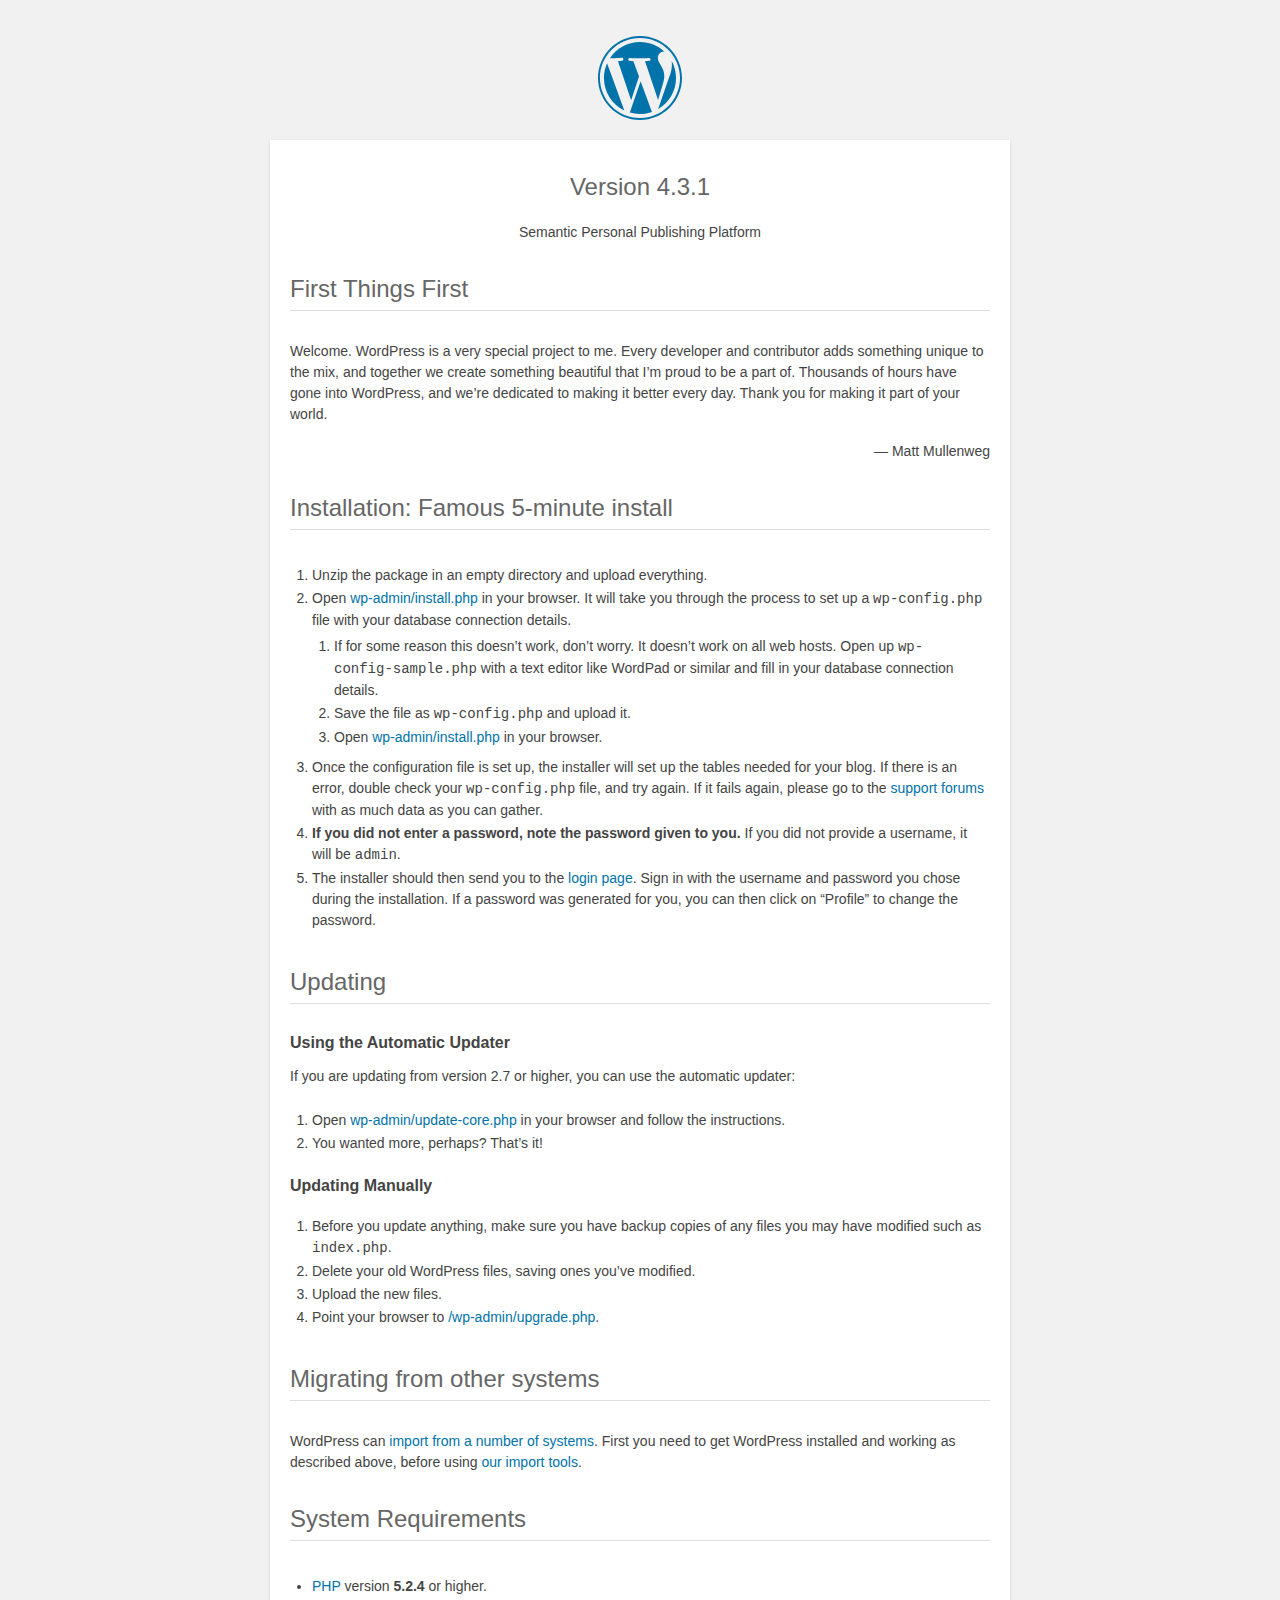
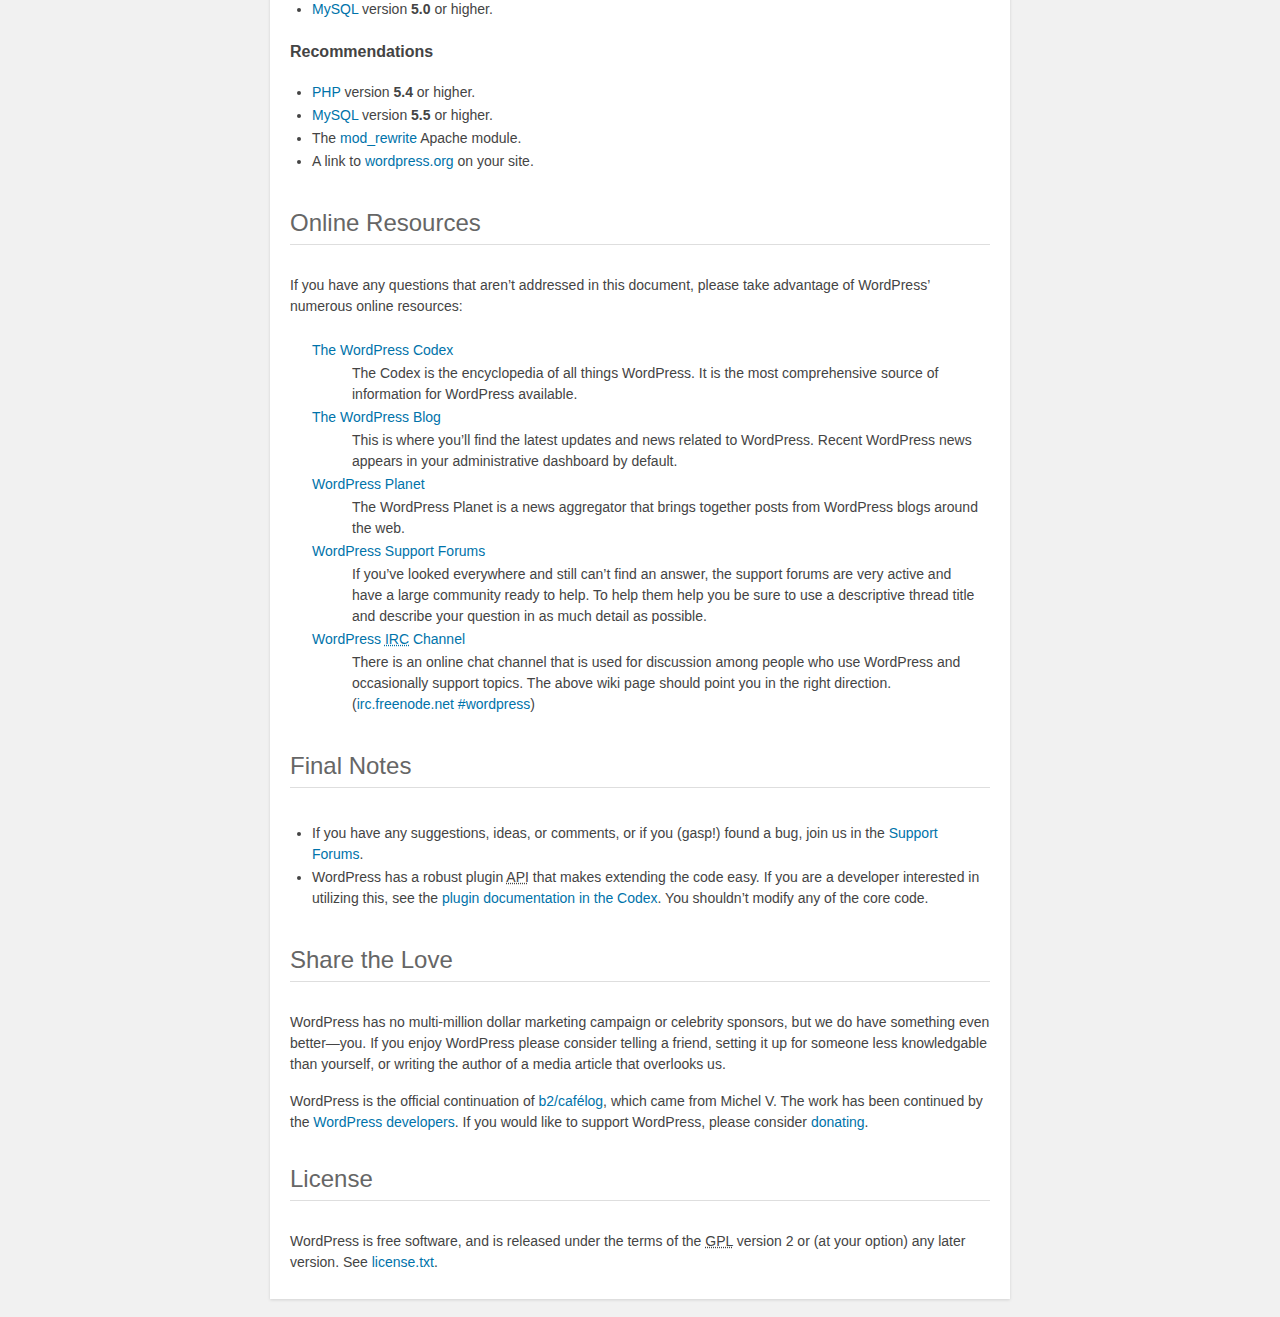
==== public_html/readme.html @ e3b69985 "ori source" ====
<!DOCTYPE html>
<html>
<head>
	<meta name="viewport" content="width=device-width" />
	<meta http-equiv="Content-Type" content="text/html; charset=utf-8" />
	<title>WordPress &#8250; ReadMe</title>
	<link rel="stylesheet" href="wp-admin/css/install.css?ver=20100228" type="text/css" />
</head>
<body>
<h1 id="logo">
	<a href="https://wordpress.org/"><img alt="WordPress" src="wp-admin/images/wordpress-logo.png" /></a>
	<br /> Version 4.3.1
</h1>
<p style="text-align: center">Semantic Personal Publishing Platform</p>

<h1>First Things First</h1>
<p>Welcome. WordPress is a very special project to me. Every developer and contributor adds something unique to the mix, and together we create something beautiful that I&#8217;m proud to be a part of. Thousands of hours have gone into WordPress, and we&#8217;re dedicated to making it better every day. Thank you for making it part of your world.</p>
<p style="text-align: right">&#8212; Matt Mullenweg</p>

<h1>Installation: Famous 5-minute install</h1>
<ol>
	<li>Unzip the package in an empty directory and upload everything.</li>
	<li>Open <span class="file"><a href="wp-admin/install.php">wp-admin/install.php</a></span> in your browser. It will take you through the process to set up a <code>wp-config.php</code> file with your database connection details.
		<ol>
			<li>If for some reason this doesn&#8217;t work, don&#8217;t worry. It doesn&#8217;t work on all web hosts. Open up <code>wp-config-sample.php</code> with a text editor like WordPad or similar and fill in your database connection details.</li>
			<li>Save the file as <code>wp-config.php</code> and upload it.</li>
			<li>Open <span class="file"><a href="wp-admin/install.php">wp-admin/install.php</a></span> in your browser.</li>
		</ol>
	</li>
	<li>Once the configuration file is set up, the installer will set up the tables needed for your blog. If there is an error, double check your <code>wp-config.php</code> file, and try again. If it fails again, please go to the <a href="https://wordpress.org/support/" title="WordPress support">support forums</a> with as much data as you can gather.</li>
	<li><strong>If you did not enter a password, note the password given to you.</strong> If you did not provide a username, it will be <code>admin</code>.</li>
	<li>The installer should then send you to the <a href="wp-login.php">login page</a>. Sign in with the username and password you chose during the installation. If a password was generated for you, you can then click on &#8220;Profile&#8221; to change the password.</li>
</ol>

<h1>Updating</h1>
<h2>Using the Automatic Updater</h2>
<p>If you are updating from version 2.7 or higher, you can use the automatic updater:</p>
<ol>
	<li>Open <span class="file"><a href="wp-admin/update-core.php">wp-admin/update-core.php</a></span> in your browser and follow the instructions.</li>
	<li>You wanted more, perhaps? That&#8217;s it!</li>
</ol>

<h2>Updating Manually</h2>
<ol>
	<li>Before you update anything, make sure you have backup copies of any files you may have modified such as <code>index.php</code>.</li>
	<li>Delete your old WordPress files, saving ones you&#8217;ve modified.</li>
	<li>Upload the new files.</li>
	<li>Point your browser to <span class="file"><a href="wp-admin/upgrade.php">/wp-admin/upgrade.php</a>.</span></li>
</ol>

<h1>Migrating from other systems</h1>
<p>WordPress can <a href="https://codex.wordpress.org/Importing_Content">import from a number of systems</a>. First you need to get WordPress installed and working as described above, before using <a href="wp-admin/import.php" title="Import to WordPress">our import tools</a>.</p>

<h1>System Requirements</h1>
<ul>
	<li><a href="http://php.net/">PHP</a> version <strong>5.2.4</strong> or higher.</li>
	<li><a href="http://www.mysql.com/">MySQL</a> version <strong>5.0</strong> or higher.</li>
</ul>

<h2>Recommendations</h2>
<ul>
	<li><a href="http://php.net/">PHP</a> version <strong>5.4</strong> or higher.</li>
	<li><a href="http://www.mysql.com/">MySQL</a> version <strong>5.5</strong> or higher.</li>
	<li>The <a href="http://httpd.apache.org/docs/2.2/mod/mod_rewrite.html">mod_rewrite</a> Apache module.</li>
	<li>A link to <a href="https://wordpress.org/">wordpress.org</a> on your site.</li>
</ul>

<h1>Online Resources</h1>
<p>If you have any questions that aren&#8217;t addressed in this document, please take advantage of WordPress&#8217; numerous online resources:</p>
<dl>
	<dt><a href="https://codex.wordpress.org/">The WordPress Codex</a></dt>
		<dd>The Codex is the encyclopedia of all things WordPress. It is the most comprehensive source of information for WordPress available.</dd>
	<dt><a href="https://wordpress.org/news/">The WordPress Blog</a></dt>
		<dd>This is where you&#8217;ll find the latest updates and news related to WordPress. Recent WordPress news appears in your administrative dashboard by default.</dd>
	<dt><a href="https://planet.wordpress.org/">WordPress Planet</a></dt>
		<dd>The WordPress Planet is a news aggregator that brings together posts from WordPress blogs around the web.</dd>
	<dt><a href="https://wordpress.org/support/">WordPress Support Forums</a></dt>
		<dd>If you&#8217;ve looked everywhere and still can&#8217;t find an answer, the support forums are very active and have a large community ready to help. To help them help you be sure to use a descriptive thread title and describe your question in as much detail as possible.</dd>
	<dt><a href="https://codex.wordpress.org/IRC">WordPress <abbr title="Internet Relay Chat">IRC</abbr> Channel</a></dt>
		<dd>There is an online chat channel that is used for discussion among people who use WordPress and occasionally support topics. The above wiki page should point you in the right direction. (<a href="irc://irc.freenode.net/wordpress">irc.freenode.net #wordpress</a>)</dd>
</dl>

<h1>Final Notes</h1>
<ul>
	<li>If you have any suggestions, ideas, or comments, or if you (gasp!) found a bug, join us in the <a href="https://wordpress.org/support/">Support Forums</a>.</li>
	<li>WordPress has a robust plugin <abbr title="application programming interface">API</abbr> that makes extending the code easy. If you are a developer interested in utilizing this, see the <a href="https://codex.wordpress.org/Plugin_API" title="WordPress plugin API">plugin documentation in the Codex</a>. You shouldn&#8217;t modify any of the core code.</li>
</ul>

<h1>Share the Love</h1>
<p>WordPress has no multi-million dollar marketing campaign or celebrity sponsors, but we do have something even better&#8212;you. If you enjoy WordPress please consider telling a friend, setting it up for someone less knowledgable than yourself, or writing the author of a media article that overlooks us.</p>

<p>WordPress is the official continuation of <a href="http://cafelog.com/">b2/caf&#233;log</a>, which came from Michel V. The work has been continued by the <a href="https://wordpress.org/about/">WordPress developers</a>. If you would like to support WordPress, please consider <a href="https://wordpress.org/donate/" title="Donate to WordPress">donating</a>.</p>

<h1>License</h1>
<p>WordPress is free software, and is released under the terms of the <abbr title="GNU General Public License">GPL</abbr> version 2 or (at your option) any later version. See <a href="license.txt">license.txt</a>.</p>

</body>
</html>
---- public_html/wp-admin/css/install.css ----
html {
	background: #f1f1f1;
	margin: 0 20px;
}

body {
	background: #fff;
	color: #444;
	font-family: "Open Sans", sans-serif;
	margin: 140px auto 25px;
	padding: 20px 20px 10px 20px;
	max-width: 700px;
	-webkit-font-smoothing: subpixel-antialiased;
	-webkit-box-shadow: 0 1px 3px rgba(0,0,0,0.13);
	box-shadow: 0 1px 3px rgba(0,0,0,0.13);
}

a {
	color: #0073aa;
	text-decoration: none;
}

a:hover {
	color: #00a0d2;
}

h1 {
	border-bottom: 1px solid #dedede;
	clear: both;
	color: #666;
	font-size: 24px;
	margin: 30px 0;
	padding: 0;
	padding-bottom: 7px;
	font-weight: normal;
}

h2 {
	font-size: 16px;
}

p, li, dd, dt {
	padding-bottom: 2px;
	font-size: 14px;
	line-height: 1.5;
}

code, .code {
	font-family: Consolas, Monaco, monospace;
}

ul, ol, dl {
	padding: 5px 5px 5px 22px;
}

a img {
	border:0
}
abbr {
	border: 0;
	font-variant: normal;
}

label {
	cursor: pointer;
}

#logo {
	margin: 6px 0 14px 0;
	border-bottom: none;
	text-align:center
}
#logo a {
	background-image: url(../images/w-logo-blue.png?ver=20131202);
	background-image: none, url(../images/wordpress-logo.svg?ver=20131107);
	-webkit-background-size: 84px;
	background-size: 84px;
	background-position: center top;
	background-repeat: no-repeat;
	color: #999;
	height: 84px;
	font-size: 20px;
	font-weight: normal;
	line-height: 1.3em;
	margin: -130px auto 25px;
	padding: 0;
	text-decoration: none;
	width: 84px;
	text-indent: -9999px;
	outline: none;
	overflow: hidden;
	display: block;
}
.step {
	margin: 20px 0 15px;
}
.step, th {
	text-align: left;
	padding: 0;
}
.language-chooser.wp-core-ui .step .button.button-large {
	height: 36px;
	vertical-align: middle;
	font-size: 14px;
}
textarea {
	border: 1px solid #dfdfdf;
	font-family: "Open Sans", sans-serif;
	width: 100%;
	-webkit-box-sizing: border-box;
	-moz-box-sizing: border-box;
	box-sizing: border-box;
}

.form-table {
	border-collapse: collapse;
	margin-top: 1em;
	width: 100%;
}

.form-table td {
	margin-bottom: 9px;
	padding: 10px 20px 10px 0;
	font-size: 14px;
	vertical-align: top
}

.form-table th {
	font-size: 14px;
	text-align: left;
	padding: 10px 20px 10px 0;
	width: 140px;
	vertical-align: top;
}

.form-table code {
	line-height: 18px;
	font-size: 14px;
}

.form-table p {
	margin: 4px 0 0 0;
	font-size: 11px;
}

.form-table input {
	line-height: 20px;
	font-size: 15px;
	padding: 3px 5px;
	border: 1px solid #ddd;
	-webkit-box-shadow: inset 0 1px 2px rgba(0,0,0,0.07);
	box-shadow: inset 0 1px 2px rgba(0,0,0,0.07);
}

input,
submit {
	font-family: "Open Sans", sans-serif;
}

.form-table input[type=text],
.form-table input[type=email],
.form-table input[type=url],
.form-table input[type=password] {
	width: 206px;
}

.form-table th p {
	font-weight: normal;
}

.form-table.install-success td {
	vertical-align: middle;
	padding: 16px 20px 16px 0;
}

.form-table.install-success td p {
	margin: 0;
	font-size: 14px;
}

.form-table.install-success td code {
	margin: 0;
	font-size: 18px;
}

#error-page {
	margin-top: 50px;
}

#error-page p {
	font-size: 14px;
	line-height: 18px;
	margin: 25px 0 20px;
}

#error-page code, .code {
	font-family: Consolas, Monaco, monospace;
}

.wp-hide-pw > .dashicons {
	line-height: inherit;
}

#pass-strength-result {
	background-color: #eee;
	border: 1px solid #ddd;
	color: #23282d;
	margin: -2px 5px 5px 0px;
	padding: 3px 5px;
	text-align: center;
	width: 218px;
	-webkit-box-sizing: border-box;
	-moz-box-sizing: border-box;
	box-sizing: border-box;
	opacity: 0;
}

#pass-strength-result.short {
	background-color: #f1adad;
	border-color: #e35b5b;
	opacity: 1;
}

#pass-strength-result.bad {
	background-color: #fbc5a9;
	border-color: #f78b53;
	opacity: 1;
}

#pass-strength-result.good {
	background-color: #ffe399;
	border-color: #ffc733;
	opacity: 1;
}

#pass-strength-result.strong {
	background-color: #c1e1b9;
	border-color: #83c373;
	opacity: 1;
}

#pass1.short, #pass1-text.short {
	border-color: #e35b5b;
}

#pass1.bad, #pass1-text.bad {
	border-color: #f78b53;
}

#pass1.good, #pass1-text.good {
	border-color: #ffc733;
}

#pass1.strong, #pass1-text.strong {
	border-color: #83c373;
}

.pw-weak {
	display: none;
}

.message {
	border: 1px solid #c00;
	padding: 0.5em 0.7em;
	margin: 5px 0 15px;
	background-color: #ffebe8;
}

/* rtl:ignore */
#dbname,
#uname,
#pwd,
#dbhost,
#prefix,
#user_login,
#admin_email,
#pass1,
#pass2 {
	direction: ltr;
}

#pass1-text,
.show-password #pass1 {
	display: none;
}

.show-password #pass1-text
{
	display: inline-block;
}

.form-table span.description.important {
	font-size: 12px;
}


/* localization */
body.rtl,
.rtl textarea,
.rtl input,
.rtl submit {
	font-family: Tahoma, sans-serif;
}

:lang(he-il) body.rtl,
:lang(he-il) .rtl textarea,
:lang(he-il) .rtl input,
:lang(he-il) .rtl submit {
	font-family: Arial, sans-serif;
}

@media only screen and (max-width: 799px) {
	body {
		margin-top: 115px;
	}
	#logo a {
		margin: -125px auto 30px;
	}
}

@media screen and ( max-width: 782px ) {

	.form-table {
		margin-top: 0;
	}

	.form-table th,
	.form-table td {
		display: block;
		width: auto;
		vertical-align: middle;
	}

	.form-table th {
		padding: 20px 0 0;
	}

	.form-table td {
		padding: 5px 0;
		border: 0;
		margin: 0;
	}

	textarea,
	input {
		font-size: 16px;
	}

	.form-table td input[type="text"],
	.form-table td input[type="email"],
	.form-table td input[type="url"],
	.form-table td input[type="password"],
	.form-table td select,
	.form-table td textarea,
	.form-table span.description {
		width: 100%;
		font-size: 16px;
		line-height: 1.5;
		padding: 7px 10px;
		display: block;
		max-width: none;
		-webkit-box-sizing: border-box;
		-moz-box-sizing: border-box;
		box-sizing: border-box;
	}

}

body.language-chooser {
	max-width: 300px;
}

.language-chooser select {
	padding: 8px;
	width: 100%;
	display: block;
	border: 1px solid #ddd;
	background-color: #fff;
	color: #32373c;
	font-size: 16px;
	font-family: Arial, sans-serif;
	font-weight: normal;
}

.language-chooser p {
	text-align: right;
}

.screen-reader-input,
.screen-reader-text {
	position: absolute;
	margin: -1px;
	padding: 0;
	height: 1px;
	width: 1px;
	overflow: hidden;
	clip: rect(0 0 0 0);
	border: 0;
}

.spinner {
	background: url(../images/spinner.gif) no-repeat;
	-webkit-background-size: 20px 20px;
	background-size: 20px 20px;
	visibility: hidden;
	opacity: 0.7;
	filter: alpha(opacity=70);
	width: 20px;
	height: 20px;
	margin: 2px 5px 0;
}

.step .spinner {
	display: inline-block;
	margin-top: 8px;
	margin-right: 15px;
	vertical-align: top;
}

.button-secondary.hide-if-no-js,
.hide-if-no-js {
	display: none;
}

/**
 * HiDPI Displays
 */
@media print,
  (-webkit-min-device-pixel-ratio: 1.25),
  (min-resolution: 120dpi) {

	.spinner {
		background-image: url(../images/spinner-2x.gif);
	}

}
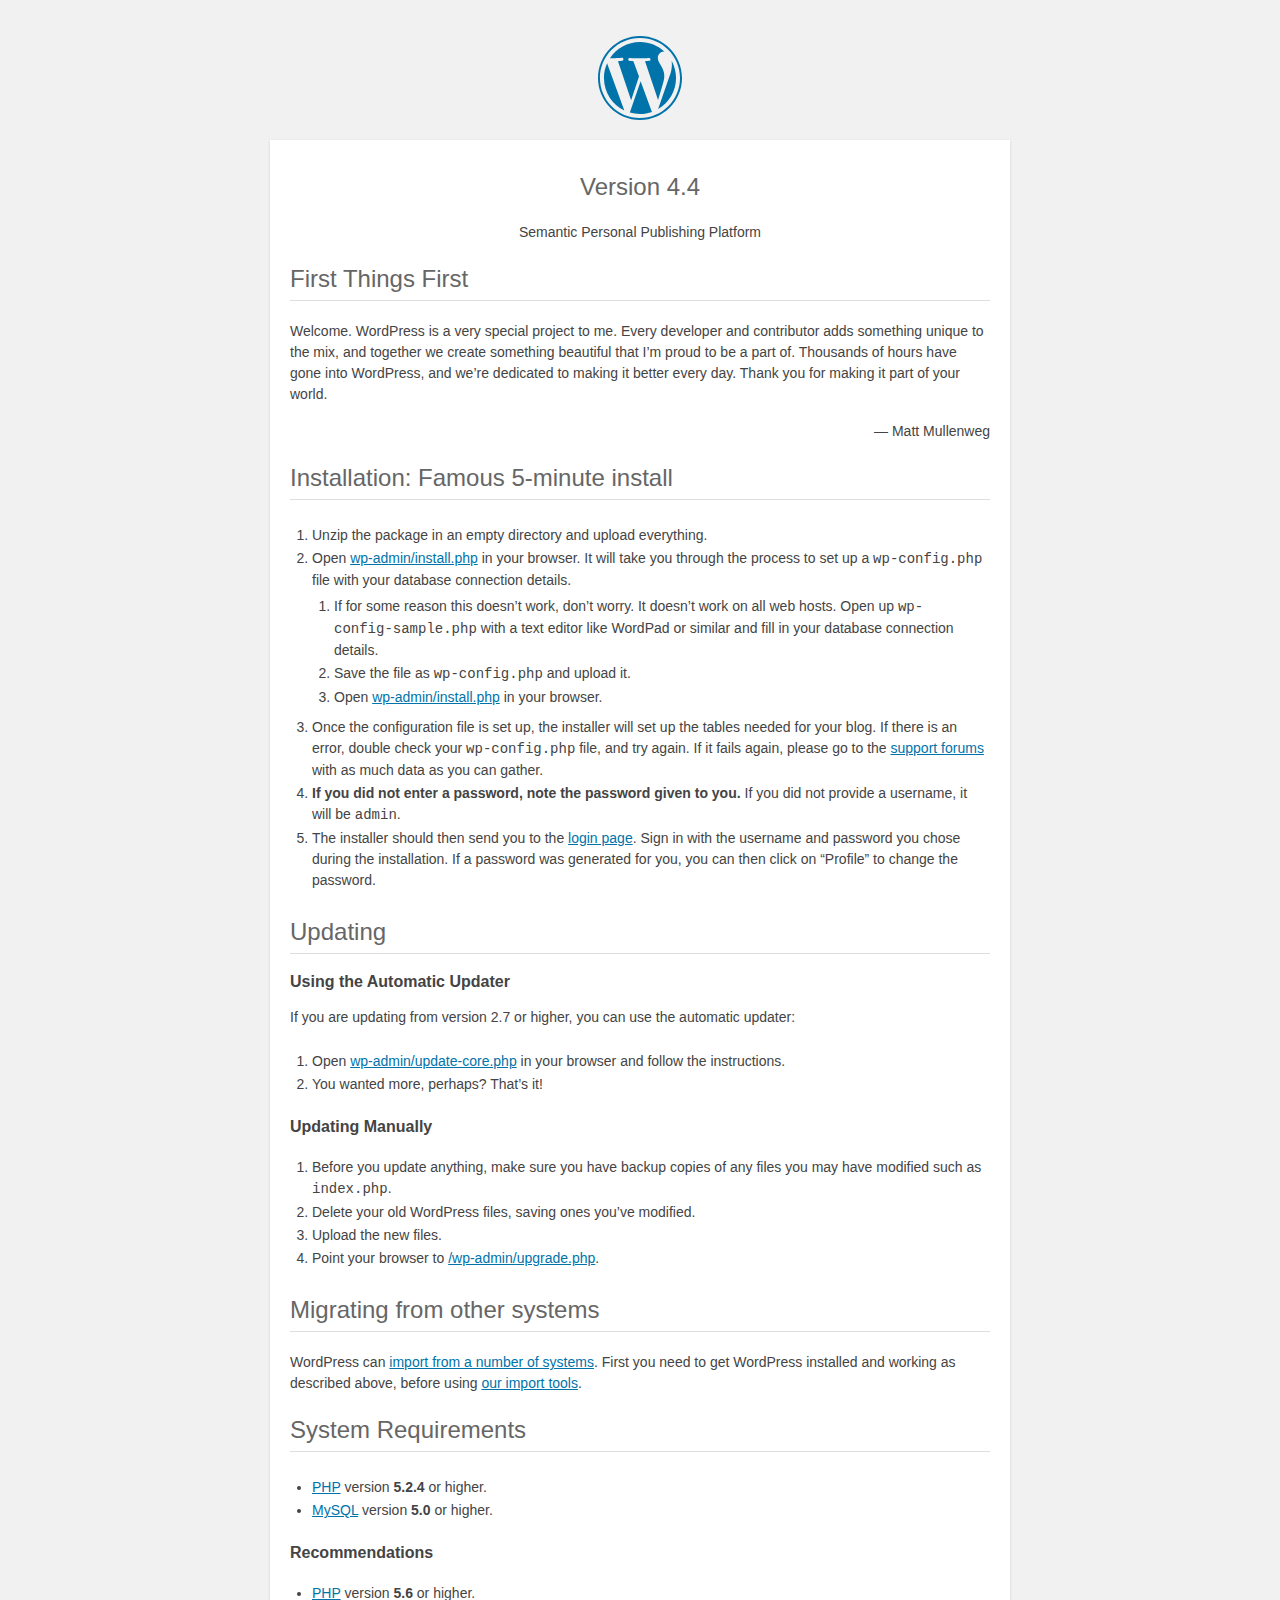
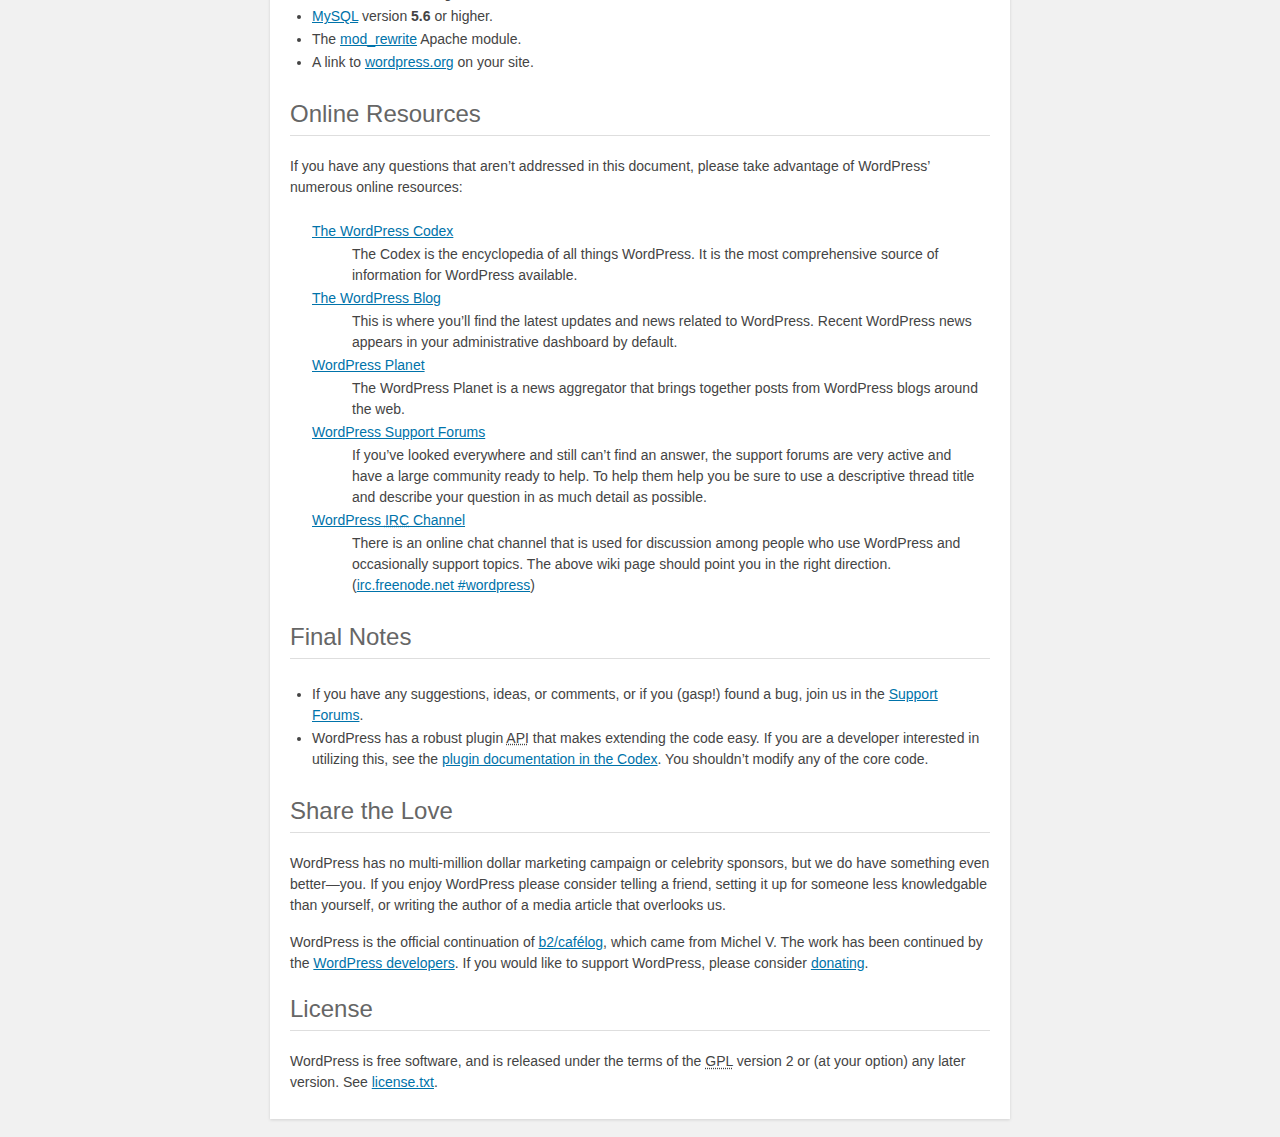
==== commit 4f5ad398: "Product page order" ====
--- a/public_html/readme.html
+++ b/public_html/readme.html
@@ -9,15 +9,15 @@
 <body>
 <h1 id="logo">
 	<a href="https://wordpress.org/"><img alt="WordPress" src="wp-admin/images/wordpress-logo.png" /></a>
-	<br /> Version 4.3.1
+	<br /> Version 4.4
 </h1>
 <p style="text-align: center">Semantic Personal Publishing Platform</p>
 
-<h1>First Things First</h1>
+<h2>First Things First</h2>
 <p>Welcome. WordPress is a very special project to me. Every developer and contributor adds something unique to the mix, and together we create something beautiful that I&#8217;m proud to be a part of. Thousands of hours have gone into WordPress, and we&#8217;re dedicated to making it better every day. Thank you for making it part of your world.</p>
 <p style="text-align: right">&#8212; Matt Mullenweg</p>
 
-<h1>Installation: Famous 5-minute install</h1>
+<h2>Installation: Famous 5-minute install</h2>
 <ol>
 	<li>Unzip the package in an empty directory and upload everything.</li>
 	<li>Open <span class="file"><a href="wp-admin/install.php">wp-admin/install.php</a></span> in your browser. It will take you through the process to set up a <code>wp-config.php</code> file with your database connection details.
@@ -32,15 +32,15 @@
 	<li>The installer should then send you to the <a href="wp-login.php">login page</a>. Sign in with the username and password you chose during the installation. If a password was generated for you, you can then click on &#8220;Profile&#8221; to change the password.</li>
 </ol>
 
-<h1>Updating</h1>
-<h2>Using the Automatic Updater</h2>
+<h2>Updating</h2>
+<h3>Using the Automatic Updater</h3>
 <p>If you are updating from version 2.7 or higher, you can use the automatic updater:</p>
 <ol>
 	<li>Open <span class="file"><a href="wp-admin/update-core.php">wp-admin/update-core.php</a></span> in your browser and follow the instructions.</li>
 	<li>You wanted more, perhaps? That&#8217;s it!</li>
 </ol>
 
-<h2>Updating Manually</h2>
+<h3>Updating Manually</h3>
 <ol>
 	<li>Before you update anything, make sure you have backup copies of any files you may have modified such as <code>index.php</code>.</li>
 	<li>Delete your old WordPress files, saving ones you&#8217;ve modified.</li>
@@ -48,24 +48,24 @@
 	<li>Point your browser to <span class="file"><a href="wp-admin/upgrade.php">/wp-admin/upgrade.php</a>.</span></li>
 </ol>
 
-<h1>Migrating from other systems</h1>
+<h2>Migrating from other systems</h2>
 <p>WordPress can <a href="https://codex.wordpress.org/Importing_Content">import from a number of systems</a>. First you need to get WordPress installed and working as described above, before using <a href="wp-admin/import.php" title="Import to WordPress">our import tools</a>.</p>
 
-<h1>System Requirements</h1>
+<h2>System Requirements</h2>
 <ul>
 	<li><a href="http://php.net/">PHP</a> version <strong>5.2.4</strong> or higher.</li>
 	<li><a href="http://www.mysql.com/">MySQL</a> version <strong>5.0</strong> or higher.</li>
 </ul>
 
-<h2>Recommendations</h2>
+<h3>Recommendations</h3>
 <ul>
-	<li><a href="http://php.net/">PHP</a> version <strong>5.4</strong> or higher.</li>
-	<li><a href="http://www.mysql.com/">MySQL</a> version <strong>5.5</strong> or higher.</li>
+	<li><a href="http://php.net/">PHP</a> version <strong>5.6</strong> or higher.</li>
+	<li><a href="http://www.mysql.com/">MySQL</a> version <strong>5.6</strong> or higher.</li>
 	<li>The <a href="http://httpd.apache.org/docs/2.2/mod/mod_rewrite.html">mod_rewrite</a> Apache module.</li>
 	<li>A link to <a href="https://wordpress.org/">wordpress.org</a> on your site.</li>
 </ul>
 
-<h1>Online Resources</h1>
+<h2>Online Resources</h2>
 <p>If you have any questions that aren&#8217;t addressed in this document, please take advantage of WordPress&#8217; numerous online resources:</p>
 <dl>
 	<dt><a href="https://codex.wordpress.org/">The WordPress Codex</a></dt>
@@ -80,18 +80,18 @@
 		<dd>There is an online chat channel that is used for discussion among people who use WordPress and occasionally support topics. The above wiki page should point you in the right direction. (<a href="irc://irc.freenode.net/wordpress">irc.freenode.net #wordpress</a>)</dd>
 </dl>
 
-<h1>Final Notes</h1>
+<h2>Final Notes</h2>
 <ul>
 	<li>If you have any suggestions, ideas, or comments, or if you (gasp!) found a bug, join us in the <a href="https://wordpress.org/support/">Support Forums</a>.</li>
 	<li>WordPress has a robust plugin <abbr title="application programming interface">API</abbr> that makes extending the code easy. If you are a developer interested in utilizing this, see the <a href="https://codex.wordpress.org/Plugin_API" title="WordPress plugin API">plugin documentation in the Codex</a>. You shouldn&#8217;t modify any of the core code.</li>
 </ul>
 
-<h1>Share the Love</h1>
+<h2>Share the Love</h2>
 <p>WordPress has no multi-million dollar marketing campaign or celebrity sponsors, but we do have something even better&#8212;you. If you enjoy WordPress please consider telling a friend, setting it up for someone less knowledgable than yourself, or writing the author of a media article that overlooks us.</p>
 
 <p>WordPress is the official continuation of <a href="http://cafelog.com/">b2/caf&#233;log</a>, which came from Michel V. The work has been continued by the <a href="https://wordpress.org/about/">WordPress developers</a>. If you would like to support WordPress, please consider <a href="https://wordpress.org/donate/" title="Donate to WordPress">donating</a>.</p>
 
-<h1>License</h1>
+<h2>License</h2>
 <p>WordPress is free software, and is released under the terms of the <abbr title="GNU General Public License">GPL</abbr> version 2 or (at your option) any later version. See <a href="license.txt">license.txt</a>.</p>
 
 </body>
--- a/public_html/wp-admin/css/install.css
+++ b/public_html/wp-admin/css/install.css
@@ -17,25 +17,38 @@
 
 a {
 	color: #0073aa;
-	text-decoration: none;
-}
-
-a:hover {
+}
+
+a:hover,
+a:active {
 	color: #00a0d2;
 }
 
-h1 {
+a:focus {
+	color: #124964;
+	-webkit-box-shadow:
+		0 0 0 1px #5b9dd9,
+		0 0 2px 1px rgba(30, 140, 190, .8);
+	box-shadow:
+		0 0 0 1px #5b9dd9,
+		0 0 2px 1px rgba(30, 140, 190, .8);
+}
+
+.ie8 a:focus {
+	outline: #5b9dd9 solid 1px;
+}
+
+h1, h2 {
 	border-bottom: 1px solid #dedede;
 	clear: both;
 	color: #666;
 	font-size: 24px;
-	margin: 30px 0;
 	padding: 0;
 	padding-bottom: 7px;
 	font-weight: normal;
 }
 
-h2 {
+h3 {
 	font-size: 16px;
 }
 
@@ -61,12 +74,19 @@
 	font-variant: normal;
 }
 
+fieldset {
+	border: 0;
+	padding: 0;
+	margin: 0;
+}
+
 label {
 	cursor: pointer;
 }
 
 #logo {
 	margin: 6px 0 14px 0;
+	padding: 0 0 7px 0;
 	border-bottom: none;
 	text-align:center
 }
@@ -91,6 +111,12 @@
 	overflow: hidden;
 	display: block;
 }
+
+#logo a:focus {
+	-webkit-box-shadow: none;
+	box-shadow: none;
+}
+
 .step {
 	margin: 20px 0 15px;
 }
@@ -168,6 +194,7 @@
 	font-weight: normal;
 }
 
+.form-table.install-success th,
 .form-table.install-success td {
 	vertical-align: middle;
 	padding: 16px 20px 16px 0;
